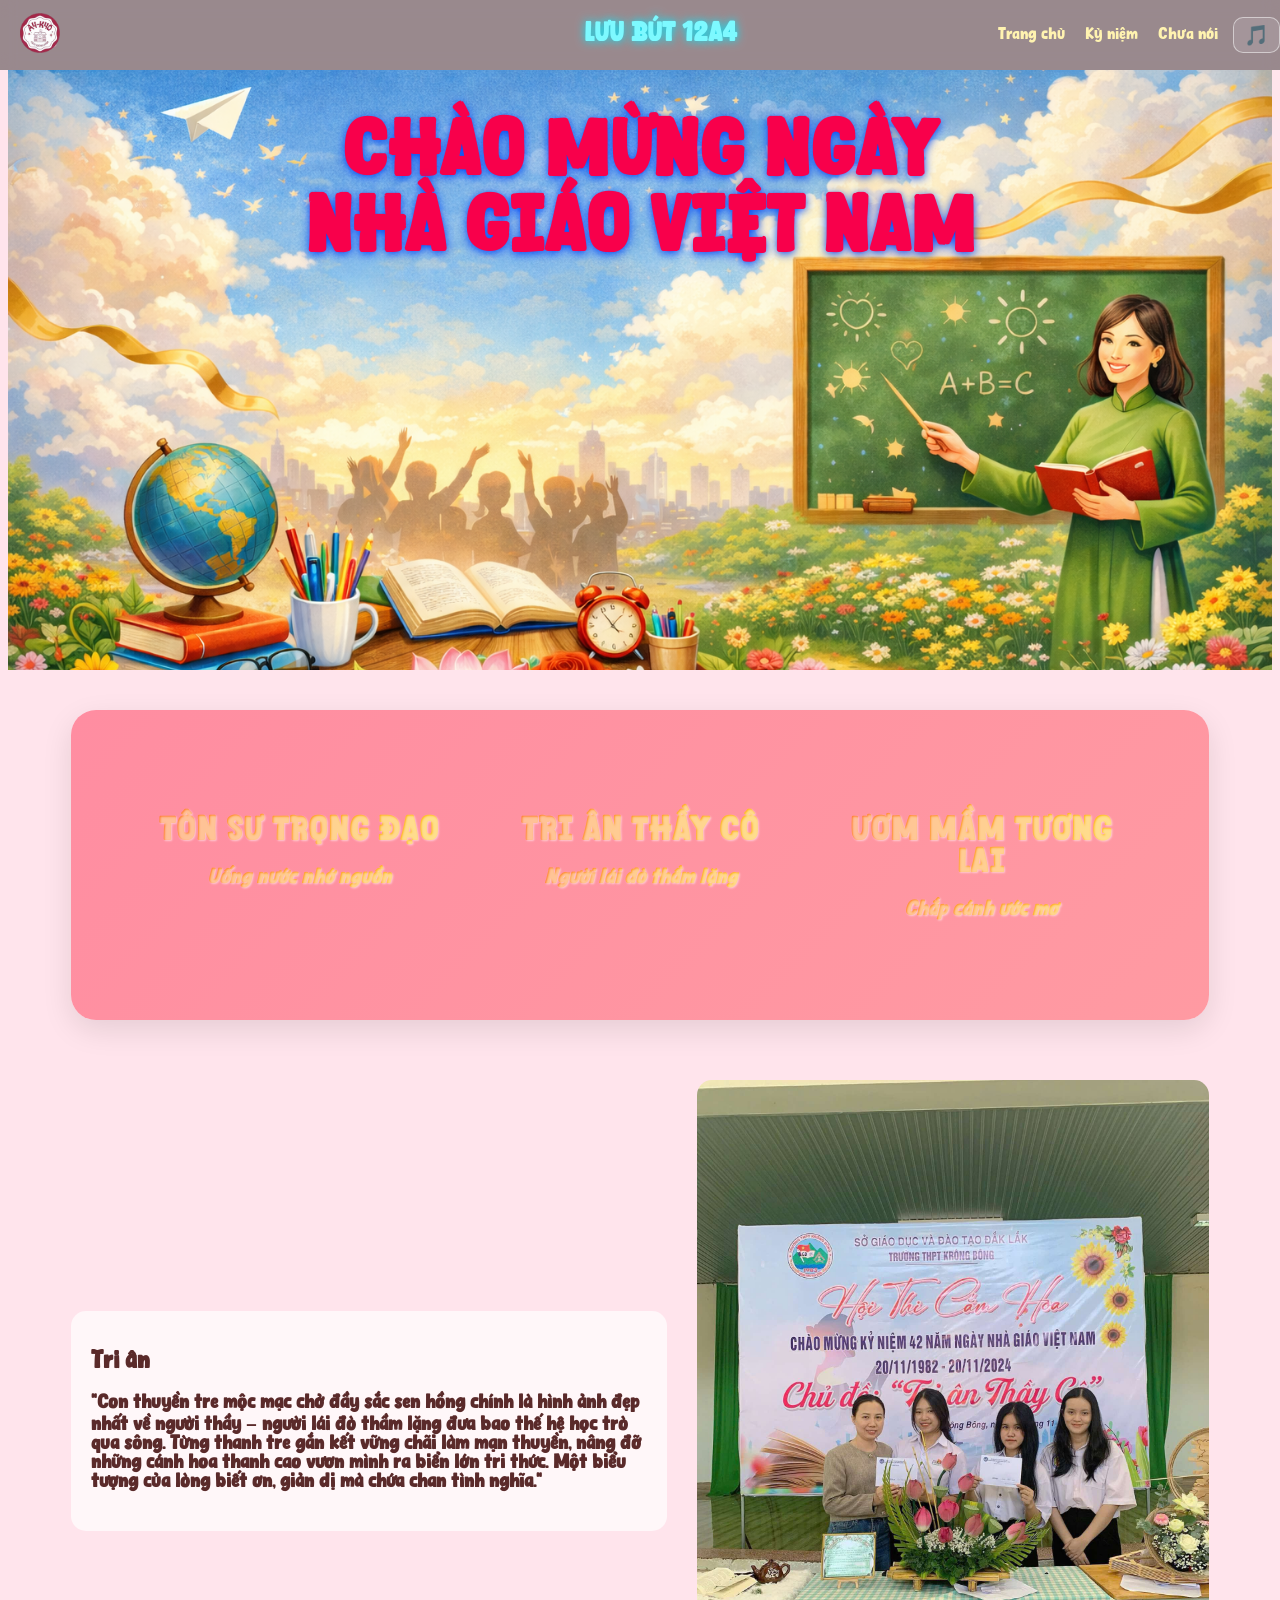
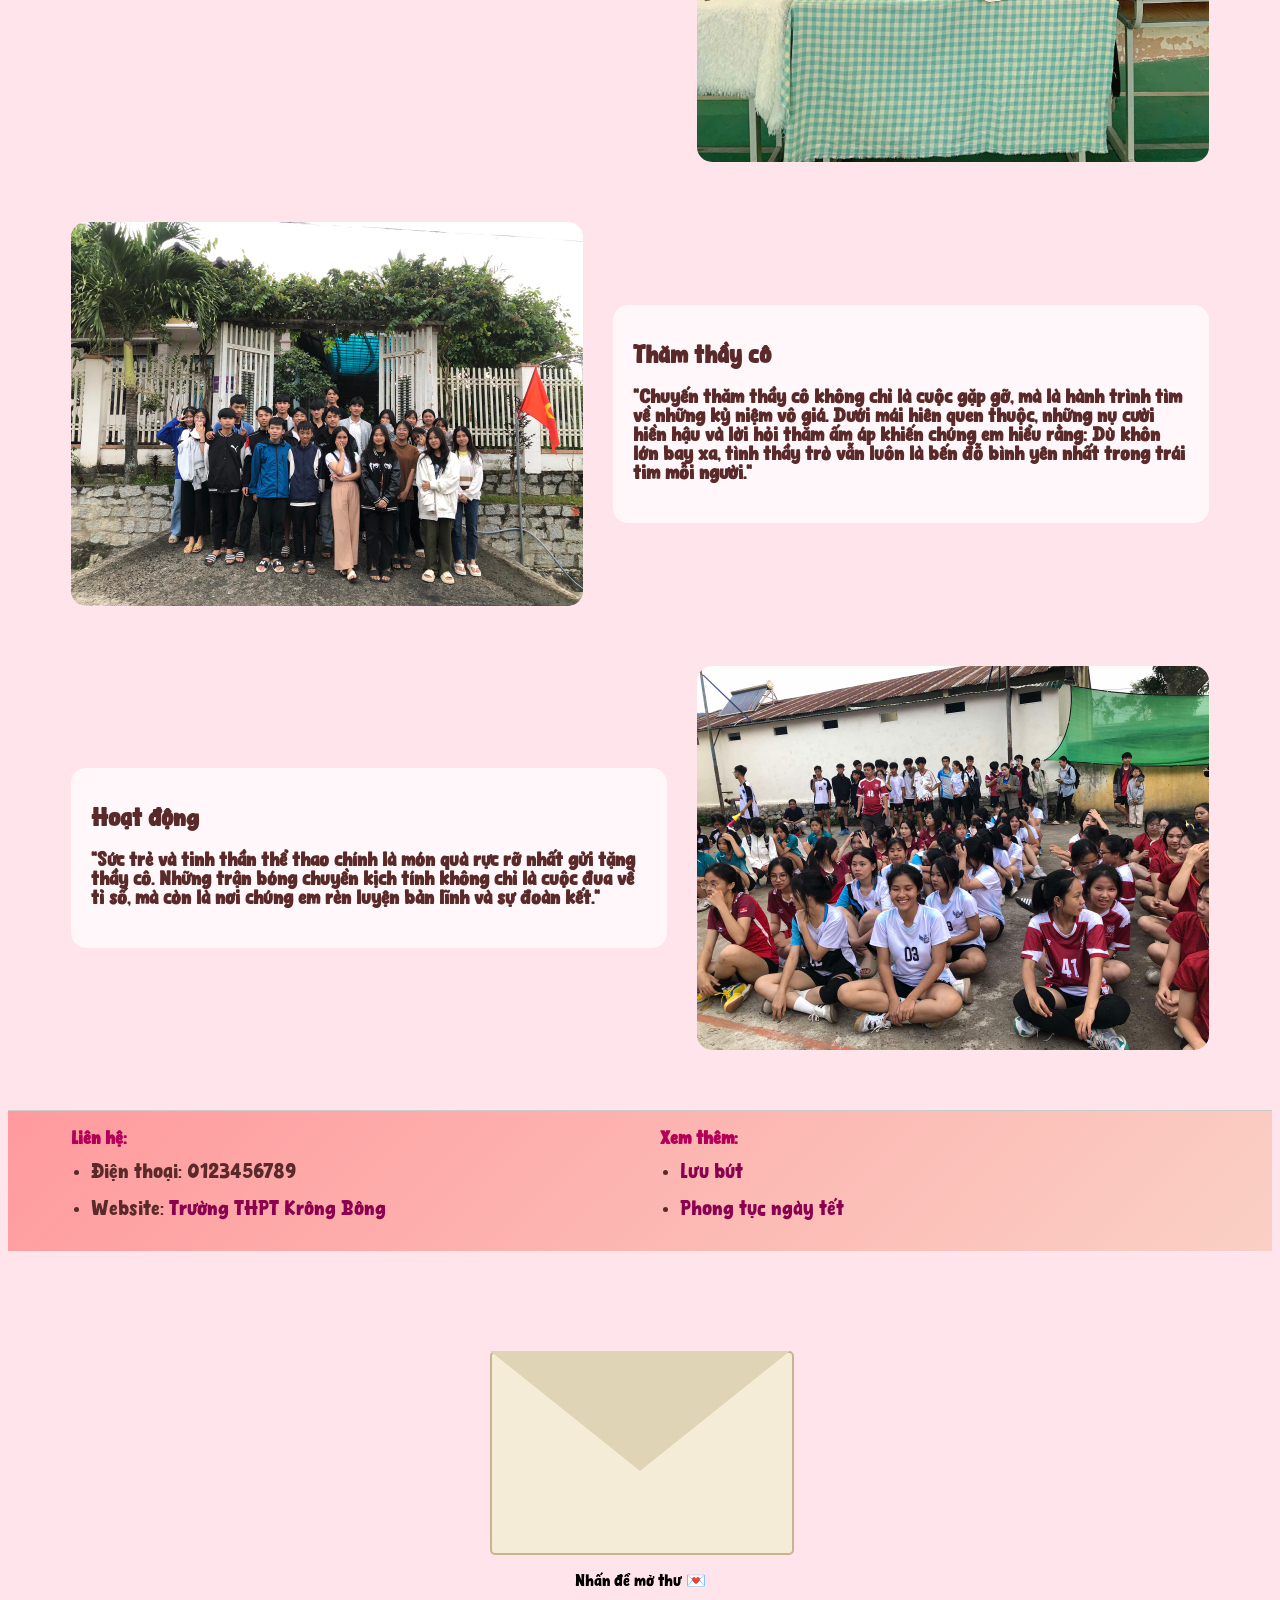
==== 20-11.html @ 9d6be88f "20-11.html" ====
<!DOCTYPE html>
<html lang="vi">
<head>
<meta charset="utf-8">
<meta name="viewport" content="width=device-width, initial-scale=1">

<title>20/11</title>

<link rel="stylesheet" href="20-11.css">

<style>

/* ===== NAVBAR ===== */
.navbar{
  position:fixed;
  top:0;
  left:0;
  width:100%;
  height:70px;
  display:flex;
  align-items:center;
  justify-content:space-between;
  padding:0 20px;
  background:rgba(0,0,0,0.4);
  backdrop-filter:blur(8px);
  z-index:1000;
}

/* Title ở giữa */
.title{
  position:absolute;
  left:50%;
  transform:translateX(-50%);
  font-size:26px;
  font-weight:bold;
  color:#7df9ff;
  text-shadow:0 0 10px #00eaff;
  pointer-events:none;
}

/* Nhóm bên phải */
.right-group{
  display:flex;
  align-items:center;
  gap:15px;
  margin-right:20px; /* 🔥 thêm cái này để kéo vào */
}

/* Menu */
.menu{
  display:flex;
  gap:15px;
}

.menu a{
  color:#fff3b0;
  text-decoration:none;
}

/* Nút nhạc */
.music-btn{
  font-size:20px;
  background:rgba(255,255,255,0.1);
  border:1px solid rgba(255,255,255,0.5);
  border-radius:10px;
  color:white;
  cursor:pointer;
  padding:5px 10px;
}
/* ===== FIX CHE BANNER ===== */
.banner{
  margin-top:70px;
}

/* ===== SECTION GIỐNG FILE TẾT ===== */
.section{
  display:flex;
  gap:30px;
  margin:60px auto;
  width:90%;
  align-items:center;
}

.section:nth-child(even){
  flex-direction:row-reverse;
}

.section img{
  width:45%;
  border-radius:15px;
  transition:0.4s;
}

.section img:hover{
  transform:scale(1.05);
}

.content{
  width:55%;
  background:rgba(0,0,0,0.4);
  padding:20px;
  border-radius:15px;
  color:white;
}

/* ===== TABLE FIX ===== */
.info-table{
  width:90%;
  margin:auto;
}

.info-table img{
  border-radius:15px;
  transition:0.3s;
}

.info-table img:hover{
  transform:scale(1.05);
}

/* ===== RESPONSIVE ===== */
@media(max-width:768px){
  .section{
    flex-direction:column !important;
  }

  .section img,
  .content{
    width:100%;
  }

  .info-table tr{
    display:flex;
    flex-direction:column;
  }
}
body{
  background:#ffe4ec;
}

.content{
  background:rgba(255,255,255,0.7);
  color:#5a2a2a;
}
.footer{
  background:#300000;
  color:white;
  padding:20px 0;
}

.footer-row{
  display:flex;
  justify-content:space-between;
  align-items:flex-start;
  width:90%;
  margin:auto;
  gap:40px; /* 🔥 thêm khoảng cách */
  flex-wrap:wrap; /* 🔥 chống vỡ layout */
}

.footer-left,
.footer-right{
  flex:1; /* 🔥 chia đều */
  min-width:250px; /* 🔥 chống co quá */
}

.footer ul{
  padding-left:20px;
  margin-top:5px;
}

.footer li{
  margin-bottom:5px;
}

.footer b{
  font-size:18px;
}

.menu{
  display: flex;
  gap: 20px;
}
.footer b{
  display:block;
  margin-bottom:8px;
  color:#ffd700;
}

.footer li{
  line-height:1.6;
}
.footer{
  background: linear-gradient(135deg, #ff9a9e, #fad0c4);
  color: #5a2a2a;
  padding: 20px 0;
}

.footer b{
  color: #b30059;
}

.footer a{
  color: #8b004f;
}

.footer a:hover{
  color: #ff0066;
}
.logo img{
  height:40px;   /* hoặc 35px nếu vẫn to */
}
/* Làm cho khung Slogan rõ ràng hơn */
.slogan {
background: linear-gradient(135deg, #ff8da1, #ff9aa2);
  padding: 60px 20px;
  border-radius: 25px;
  width: 90%;
  margin: 40px auto;
  box-shadow: 0 10px 30px rgba(0,0,0,0.1);
  text-align: center; /* Căn giữa nội dung */
}

/* Sửa lại các khối bên trong để không bị rối */
.row {
  display: flex;
  justify-content: space-around;
  flex-wrap: wrap;
  gap: 20px;
}

.block_3 {
  flex: 1;
  min-width: 250px;
  padding: 20px;
  transition: all 0.3s ease;
}

/* QUAN TRỌNG: Làm chữ đậm và rõ hơn */
.gradient-text-chu {
  color: #800040 !important; /* Đổi sang màu đỏ rượu chát đậm để tương phản với nền hồng */
  text-shadow: 1px 1px 2px rgba(255, 255, 255, 0.5); /* Thêm bóng trắng nhẹ phía sau để tách chữ khỏi nền */
}

/* Tăng kích thước tiêu đề Slogan */
.block_3 h2 {
  color: #b30059;
  font-size: 32px;      /* Tăng từ 22px lên 32px */
  font-weight: 800;    /* Làm chữ dày hơn */
  margin-bottom: 12px;
  text-transform: uppercase; /* Viết hoa cho trang trọng */
  letter-spacing: 1px; /* Khoảng cách chữ rộng ra cho thoáng */
}

/* Tăng kích thước đoạn văn dưới tiêu đề */
.block_3 p {
  color: #7a003c;
  font-size: 20px;      /* Tăng từ 16px lên 20px */
  font-weight: 600;
  font-style: italic;  /* Giữ kiểu chữ nghiêng cho mềm mại */
}

/* Hiệu ứng phóng lớn hơn một chút khi di chuột vào */
.block_3:hover {
  transform: translateY(-8px) scale(1.05); /* Bay lên và phóng to 5% */
}

/* Nếu bạn muốn chữ "Tri ân thầy cô" rực rỡ hơn khi hover */
.block_3:hover h2 {
  color: #ff0066;
  text-shadow: 0 0 15px rgba(255, 0, 102, 0.4);
}
@media(max-width:700px){
  .block_3 h2 {
    font-size: 26px; /* Trên điện thoại thì nhỏ lại một chút cho vừa màn hình */
  }
  .block_3 p {
    font-size: 18px;
  }
}
</style>
</head>

<body>

<!-- ===== NAVBAR ===== -->
<div class="navbar">
  <div class="logo">
    <img src="logo.png">
  </div>

<div class="title">LƯU BÚT 12A4</div> <div class="right-group"> <div class="menu" id="menu"> <a href="index.html">Trang chủ</a> <a href="kỷ niệm.html">Kỷ niệm</a> <a href="chuanoi.html">Chưa nói</a> </div> <button class="music-btn" onclick="toggleMusic()">🎵</button> </div> <audio id="music" loop> <source src="Một Năm Mới Bình An.mp3" type="audio/mpeg"> </audio> </div>

<!-- ===== BANNER ===== -->
<div class="banner">
  <div class="gradient-text text-shadow canhchu">
    CHÀO MỪNG NGÀY<br>NHÀ GIÁO VIỆT NAM
  </div>
</div>

<!-- ===== SLOGAN ===== -->
<div class="slogan">
  <div class="row">
    <div class="block_3 gradient-text-chu">
      <h2>Tôn sư trọng đạo</h2>
      <p><em>Uống nước nhớ nguồn</em></p>
    </div>

    <div class="block_3 gradient-text-chu">
      <h2>Tri ân thầy cô</h2>
      <p><em>Người lái đò thầm lặng</em></p>
    </div>

    <div class="block_3 gradient-text-chu">
      <h2>Ươm mầm tương lai</h2>
      <p><em>Chắp cánh ước mơ</em></p>
    </div>
  </div>
</div>

<!-- ===== CONTENT ===== -->
<div class="section">
  <img src="trian.jpg">
  <div class="content">
    <h2>Tri ân</h2>
    <p><h3>
      "Con thuyền tre mộc mạc chở đầy sắc sen hồng chính là hình ảnh đẹp nhất về người thầy – người lái đò thầm lặng đưa bao thế hệ học trò qua sông. Từng thanh tre gắn kết vững chãi làm mạn thuyền, nâng đỡ những cánh hoa thanh cao vươn mình ra biển lớn tri thức. Một biểu tượng của lòng biết ơn, giản dị mà chứa chan tình nghĩa."
    </h3></p>
  </div>
</div>

<div class="section">
  <img src="thamco.jpg">
  <div class="content">
    <h2>Thăm thầy cô</h2>
    <p><h3>
     "Chuyến thăm thầy cô không chỉ là cuộc gặp gỡ, mà là hành trình tìm về những kỷ niệm vô giá. Dưới mái hiên quen thuộc, những nụ cười hiền hậu và lời hỏi thăm ấm áp khiến chúng em hiểu rằng: Dù khôn lớn bay xa, tình thầy trò vẫn luôn là bến đỗ bình yên nhất trong trái tim mỗi người."
    </h3></p>
  </div>
</div>

<div class="section">
  <img src="bongchuyen.jpg">
  <div class="content">
    <h2>Hoạt động</h2>
    <p><h3>
      "Sức trẻ và tinh thần thể thao chính là món quà rực rỡ nhất gửi tặng thầy cô. Những trận bóng chuyền kịch tính không chỉ là cuộc đua về tỉ số, mà còn là nơi chúng em rèn luyện bản lĩnh và sự đoàn kết."
    </h3></p>
  </div>
</div>

<!-- ===== FOOTER ===== -->
<footer class="footer">
  <div class="footer-row">

    <div class="footer-left">
      <b>Liên hệ:</b>
      <ul>
        <li>Điện thoại: 0123456789</li>
        <li>
          Website: 
          <a href="https://c3krongbong.daklak.edu.vn/" class="link">
            Trường THPT Krông Bông
          </a>
        </li>
      </ul>
    </div>

    <div class="footer-right">
      <b>Xem thêm:</b>
      <ul>
        <li><a href="index.html" class="link">Lưu bút</a></li>
        <li><a href="tet2026.html" class="link">Phong tục ngày tết</a></li>
      </ul>
    </div>

  </div>
</footer>

<!-- ===== THƯ ===== -->
<section class="thu-section">

<div class="phong-bi" onclick="moThu()">
  <div class="nap"></div>
  <div class="than"></div>
  <p>Nhấn để mở thư 💌</p>
</div>

<div class="la-thu" id="laThu">
  <div id="noiDung"></div>
</div>

</section>

<script>

/* TIM BAY */
function taoTim(){
  const tim=document.createElement("div");
  tim.innerHTML="❤️";
  tim.className="tim";
  tim.style.left=Math.random()*window.innerWidth+"px";
  document.body.appendChild(tim);

  setTimeout(()=>tim.remove(),4000);
}

/* NỘI DUNG THƯ */
const vanBan = [ "Cô ơi,",
                "", 
                "Chúng con có thể quên một bài tập khó,",
                "nhưng sẽ không bao giờ quên ánh mắt dịu dàng",
                "và những lời dạy làm người của cô.",
                "",
                "Con thuyền năm ấy vẫn tiếp tục ra khơi,",
                "nhưng người cầm lái tận tụy nhất vẫn mãi là cô.",
                "",
                "Chúng con biết ơn và trân trọng từng bài học,",
                "từng nụ cười, từng sự bao dung cô dành cho chúng con.",
                "",
                "Học trò của cô ❤️" ];

function hienChu(){
  let box=document.getElementById("noiDung");
  box.innerHTML="";

  let i=0;
  function viet(){
    if(i<vanBan.length){
      let p=document.createElement("p");
      p.innerText=vanBan[i];
      box.appendChild(p);
      i++;
      setTimeout(viet,600);
    }
  }
  viet();
}

/* MỞ THƯ */
function moThu(){
  document.querySelector(".nap").style.transform="rotateX(180deg)";
  document.getElementById("laThu").style.opacity="1";

  for(let i=0;i<30;i++){
    setTimeout(taoTim,i*200);
  }

  hienChu();
}

</script>

</body>
</html>
---- 20-11.css ----
@font-face {
    font-family: 'Fz Cat Comic';
    src: url('./FzCatComic.ttf') format('truetype');
}

body {
    font-family: 'Fz Cat Comic', sans-serif;
}
.box {
	width: 500px;
	background: linear-gradient(to right, #FF7733, #FFC516);
	padding: 50px;
	border-radius: 15px;
  box-shadow: 0 15px 35px rgba(0, 0, 0, 0.25);
font-family: 'Fz Cat Comic', sans-serif;
	font-weight: bold;
	color: rgba(255, 255, 255, 1);
	margin: 0 auto;
font-family: 'Fz Cat Comic', sans-serif;
  src: url("FzCatComic.ttf");
	font-size: 20px;
}
.banner {
  position: relative;
  background: url("cm20-11.png") center 10% no-repeat;
  background-size: cover;    
  height: 600px;              
  text-align: center;
  font-family: "Fz Cat Comic", sans-serif;
  src: url("FzCatComic.ttf");
}
.gradient-text { 
  font-size: 75px;
   font-weight: bold;
    color: rgba(248, 0, 75, 1); }
.text-shadow {
	text-shadow: 0 2px 10px rgba(0, 70, 248, 1)
}
.slogan{
  background: linear-gradient(to right, #dff4ff, #cdefff);
  text-align: center;
  width: 100%;
  padding: 7rem 3rem;
  box-sizing: border-box;}
.row {
  display: flex;
  flex-wrap: wrap;
  margin-top: -1px;
  max-width: 100%;
  padding-right: 3rem;
  padding-left: 3rem;
}
.block_3{
  flex: 1 1 33.333%;
  box-sizing: border-box;
  padding: 20px;
}
.gradient-text-chu{
  font-size: 20px;
  font-weight: bold;

  color: #ff7733;
  background: linear-gradient(to right, #ff7733, #FFC516);

  -webkit-background-clip: text;
  -webkit-text-fill-color: transparent;
}
.footer{
  background: gainsboro;
  padding: 15px 0;
  border-top: 1px solid #ccc;
    font-size: 20px; 
}

.footer-row{
  display: flex;
  justify-content: space-between;
  align-items: flex-start;
  width: 90%;
  margin: auto;
}
.footer-left{
  width: 60%;
}
.footer-right{
  width: 30%;
}
.footer ul{
  margin: 5px 0;
  padding-left: 18px;
}

.link{
  color: blue;
  text-decoration: none;
}

.link:hover{
  text-decoration: underline;
}
.canhchu{
  position: absolute;
  top: 8%;
  left: 50%;
  transform: translateX(-50%);
 text-align: center;
 width: 90%;
}
.mauchu{
  font-size: 20px;
  font-weight: 500;
  color: #1a2a44;
  text-shadow: 0 4px 10px rgba(0,0,0,0.2);
}
.cell_img {
    width: 50%;
}
/* ===== HOVER ẢNH ===== */

.section img,
.info-table img {
  transition: all 0.4s ease;
  border-radius: 15px;
}

.section img:hover,
.info-table img:hover {
  transform: scale(1.05);
  box-shadow: 0 15px 40px rgba(0,0,0,0.4);
}
body{
  font-family: "Fz Cat Comic", sans-serif;
  background: linear-gradient(to bottom, #e8f8ff, #cdefff);
}
section{
  padding: 60px 10%;
}
@media (max-width: 768px){
  .row{
    flex-direction: column;
  }

  .block_3{
    flex: 1 1 100%;
  }

  .mauchu{
    font-size: 50px;
  }

  .box{
    width: 90%;
  }
}
.thu-section{
  text-align: center;
  padding: 100px 0;
  position: relative;
}

.phong-bi{
  width: 300px;
  height: 200px;
  margin: auto;
  position: relative;
  cursor: pointer;
}

.than{
  width: 100%;
  height: 100%;
  background: #f5ecd7;
  border: 2px solid #c9b28f;
  border-radius: 5px;
}

.nap{
  position: absolute;
  top: 0;
  left: 0;
  width: 100%;
  height: 100%;
  background: #e0d4b7;
  clip-path: polygon(0 0, 50% 60%, 100% 0);
  transform-origin: top;
  transition: 0.8s;
}

.la-thu{
  max-width: 650px;
  margin: 80px auto 0;
  padding: 60px 50px;
  border-radius: 15px;

  background: linear-gradient(
    to bottom,
    #fffaf0,
    #f5ecd7
  );

  box-shadow:
    0 30px 60px rgba(0,0,0,0.4),
    inset 0 0 30px rgba(0,0,0,0.05);

  border: 10px solid #e0d4b7;

  opacity: 0;
  transform: translateY(60px);
  transition: 0.8s;
}

.la-thu p{
  font-size: 20px;
  line-height: 1.8;
  color: #5a4a42;
}

.ky-ten{
  text-align: right;
  margin-top: 20px;
  font-weight: bold;
}
.chu-mo{
  margin-top: 25px;
  font-size: 20px;
  font-weight: bold;
  background: linear-gradient(to right, #ff4d6d, #ff9a44);
  -webkit-background-clip: text;
  -webkit-text-fill-color: transparent;
  animation: nhapNhay 1.5s infinite;
}

@keyframes nhapNhay{
  0%{opacity:1;}
  50%{opacity:0.5;}
  100%{opacity:1;}
}
@keyframes giayBay {
  0% { transform: translateY(0px) rotate(-1deg); }
  50% { transform: translateY(-10px) rotate(1deg); }
  100% { transform: translateY(0px) rotate(-1deg); }
}

.la-thu{
  animation: giayBay 4s ease-in-out infinite;
}
.tim{
  position: fixed;
  bottom: 0;
  font-size: 20px;
  animation: bayLen 4s linear forwards;
  pointer-events: none;
}

@keyframes bayLen{
  0%{
    transform: translateY(0);
    opacity: 1;
  }
  100%{
    transform: translateY(-800px);
    opacity: 0;
  }
}
.noi-dung-thu{
  opacity: 1;              /* đảm bảo không bị ẩn */
  transform: none;         /* tránh bị translate sai */
  color: #5a4a42;          /* màu chữ đậm hơn */
  font-size: 22px;
  line-height: 1.8;
}
/* ===== Responsive Table ===== */
@media (max-width: 768px){

  .info-table tr{
    display: flex;
    flex-direction: column;
  }

  .info-table td{
    width: 100% !important;
    display: block;
    text-align: center;
  }

  .info-table img{
    width: 90% !important;
    max-width: 100%;
  }

}
@media (max-width: 768px){

  .gradient-text{
    font-size: 40px;
  }

}
@media (max-width: 768px){

  .row{
    flex-direction: column;
    padding-left: 0;
    padding-right: 0;
  }

  .block_3{
    flex: 1 1 100%;
    padding: 15px 10px;
  }

}
@media (max-width: 768px){

  .footer-row{
    flex-direction: column;
  }

  .footer-left,
  .footer-right{
    width: 100%;
    margin-bottom: 15px;
  }

}
@media (max-width: 768px){

  .phong-bi{
    width: 220px;
    height: 150px;
  }

  .la-thu{
    padding: 30px 20px;
    margin-top: 40px;
  }

  .noi-dung-thu{
    font-size: 18px;
  }

}
.mauchu{
  font-size: 20px;
  font-weight: 500;
  color: #1a2a44;
  text-shadow: 0 4px 10px rgba(0,0,0,0.2);
}
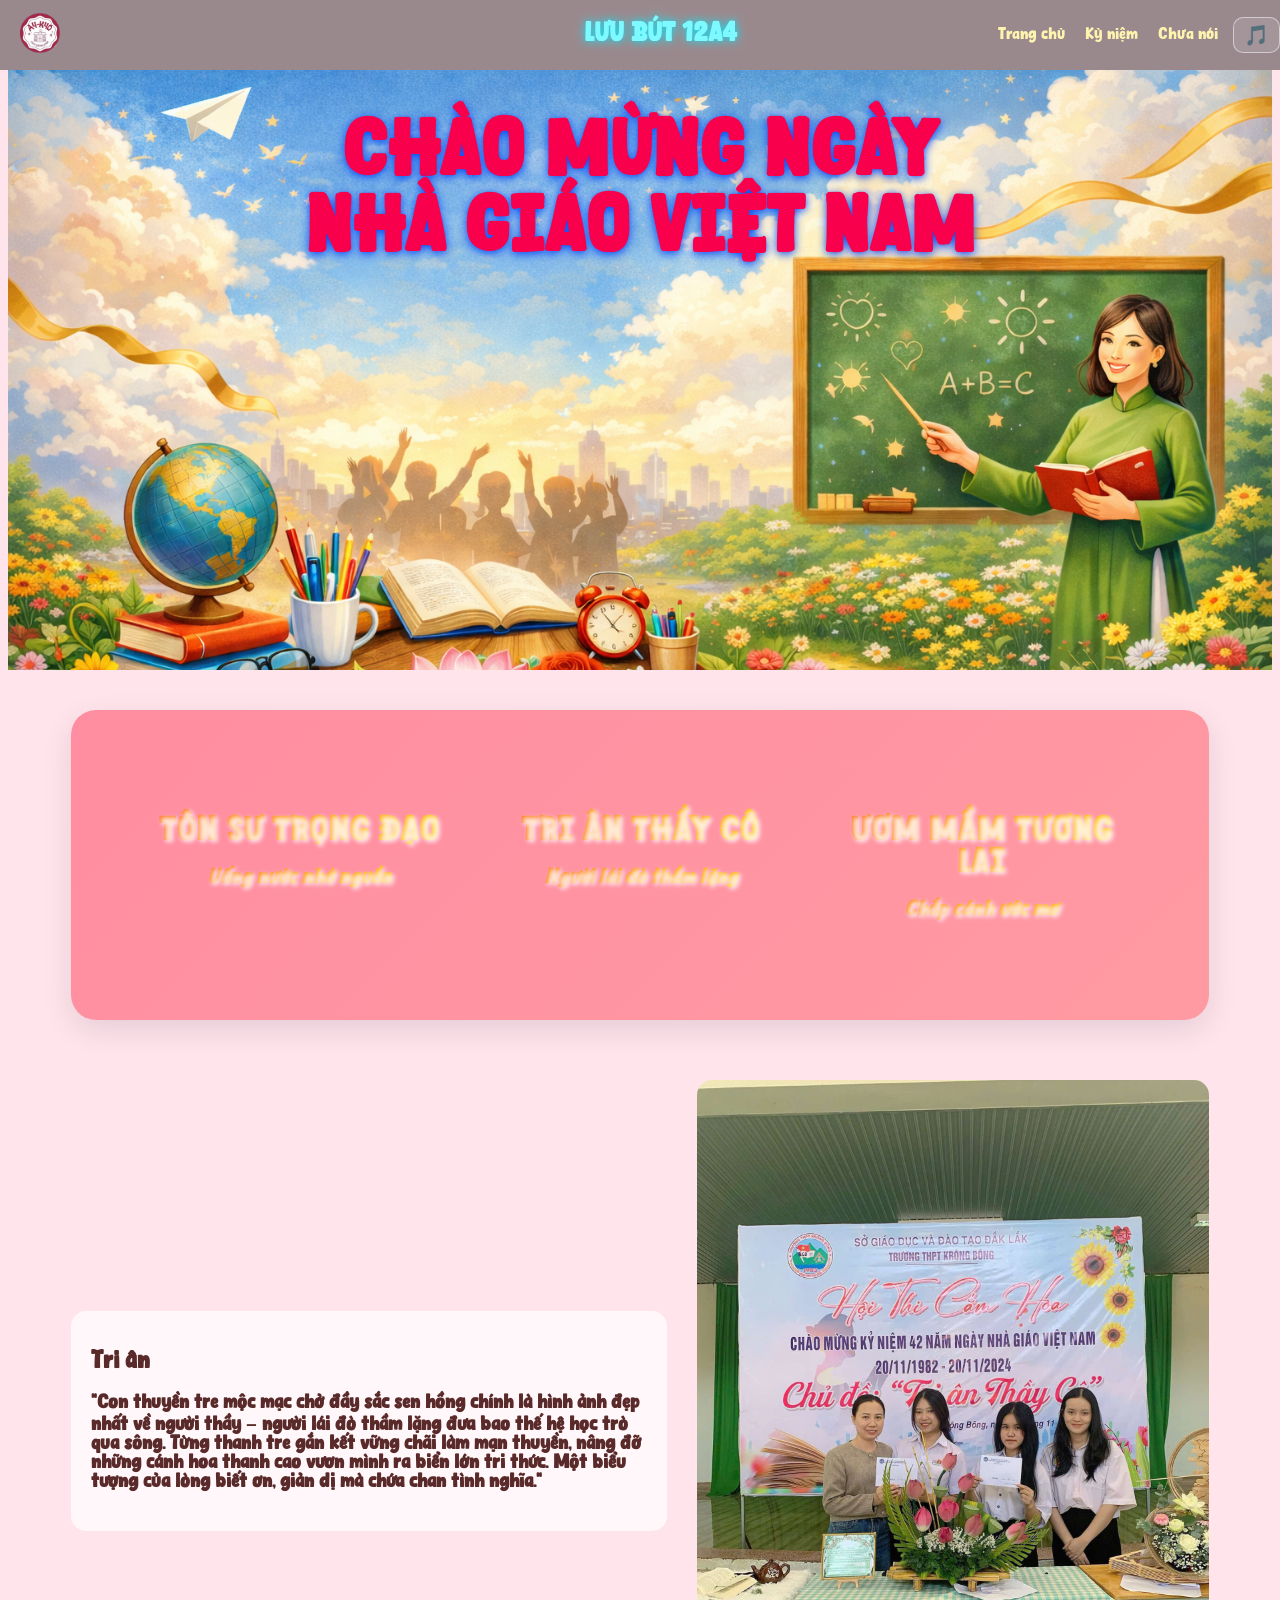
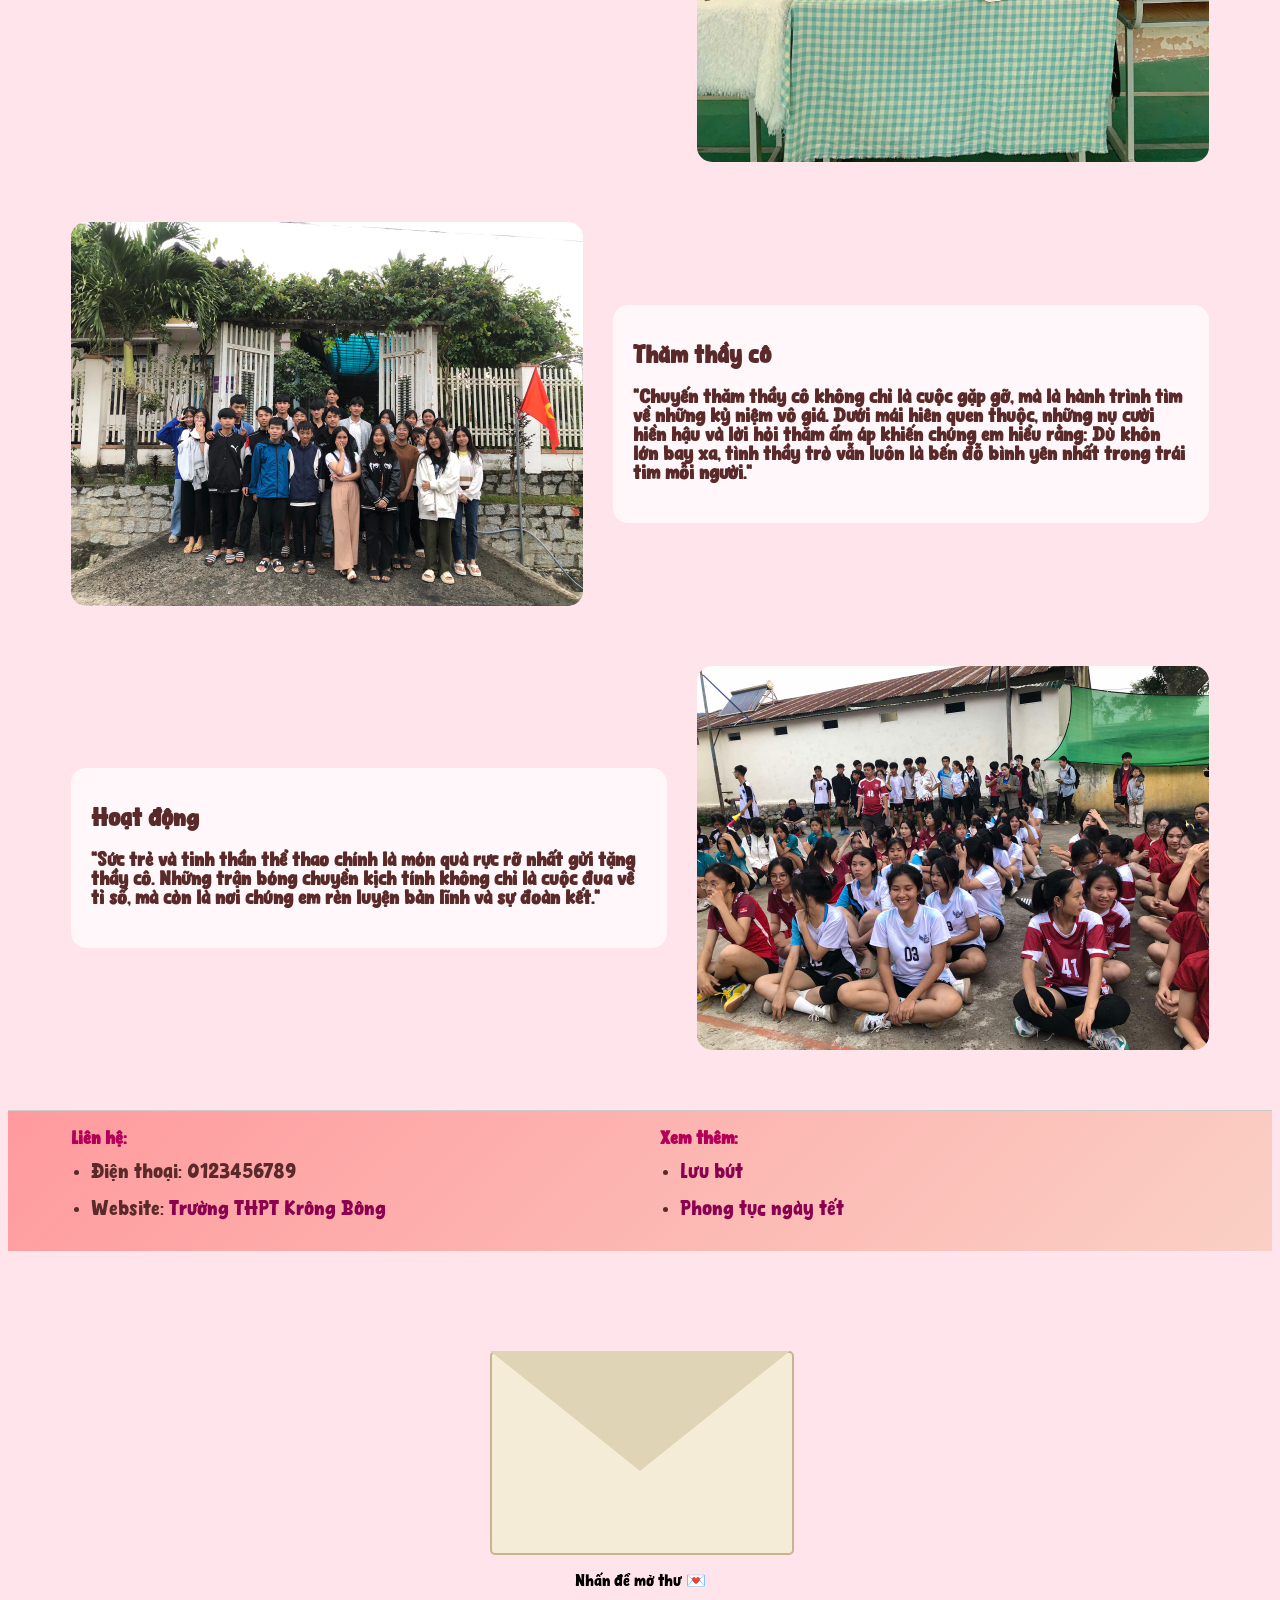
==== commit f723b270: "20-11.html" ====
--- a/20-11.html
+++ b/20-11.html
@@ -119,7 +119,7 @@
 }
 
 /* ===== RESPONSIVE ===== */
-@media(max-width:768px){
+@media(max-width:900px){
   .section{
     flex-direction:column !important;
   }
@@ -270,13 +270,27 @@
   color: #ff0066;
   text-shadow: 0 0 15px rgba(255, 0, 102, 0.4);
 }
-@media(max-width:700px){
+@media(max-width:800x){
   .block_3 h2 {
-    font-size: 26px; /* Trên điện thoại thì nhỏ lại một chút cho vừa màn hình */
+    font-size: 30px; /* Trên điện thoại thì nhỏ lại một chút cho vừa màn hình */
   }
   .block_3 p {
     font-size: 18px;
   }
+}
+/* Làm chữ đậm và sắc nét hơn */
+.gradient-text-chu {
+    color: #8b0000 !important; /* Đổi sang màu đỏ đô hoặc nâu đậm để tương phản rõ với nền hồng */
+    text-shadow: 2px 2px 4px rgba(255, 255, 255, 0.8); /* Thêm viền sáng bao quanh chữ */
+}
+
+.block_3 h2 {
+    color: #b30059; /* Màu hồng đậm hơn hẳn */
+    font-weight: 800;
+}
+
+.block_3 p {
+    color: #4a0000; /* Dòng chữ nhỏ cần màu tối để dễ đọc nhất */
 }
 </style>
 </head>
@@ -289,7 +303,8 @@
     <img src="logo.png">
   </div>
 
-<div class="title">LƯU BÚT 12A4</div> <div class="right-group"> <div class="menu" id="menu"> <a href="index.html">Trang chủ</a> <a href="kỷ niệm.html">Kỷ niệm</a> <a href="chuanoi.html">Chưa nói</a> </div> <button class="music-btn" onclick="toggleMusic()">🎵</button> </div> <audio id="music" loop> <source src="Một Năm Mới Bình An.mp3" type="audio/mpeg"> </audio> </div>
+<div class="title">LƯU BÚT 12A4</div> <div class="right-group"> <div class="menu" id="menu"> <a href="index.html">Trang chủ</a> <a href="kỷ niệm.html">Kỷ niệm</a> <a href="chuanoi.html">Chưa nói</a> </div> <button class="music-btn" onclick="toggleMusic()">🎵</button> </div>
+</div>
 
 <!-- ===== BANNER ===== -->
 <div class="banner">
@@ -450,6 +465,27 @@
 }
 
 </script>
-
+<audio id="music" loop>
+  <source src="Bức Tranh Từ Nước Mắt.mp3" type="audio/mpeg">
+</audio>
+</div>
+<script>
+let isPlaying = false;
+
+function toggleMusic(){
+  const music = document.getElementById("music");
+  const btn = document.querySelector(".music-btn");
+
+  if(isPlaying){
+    music.pause();
+    btn.textContent = "🎵";
+  }else{
+    music.play();
+    btn.textContent = "⏸";
+  }
+
+  isPlaying = !isPlaying;
+}
+</script>
 </body>
 </html>
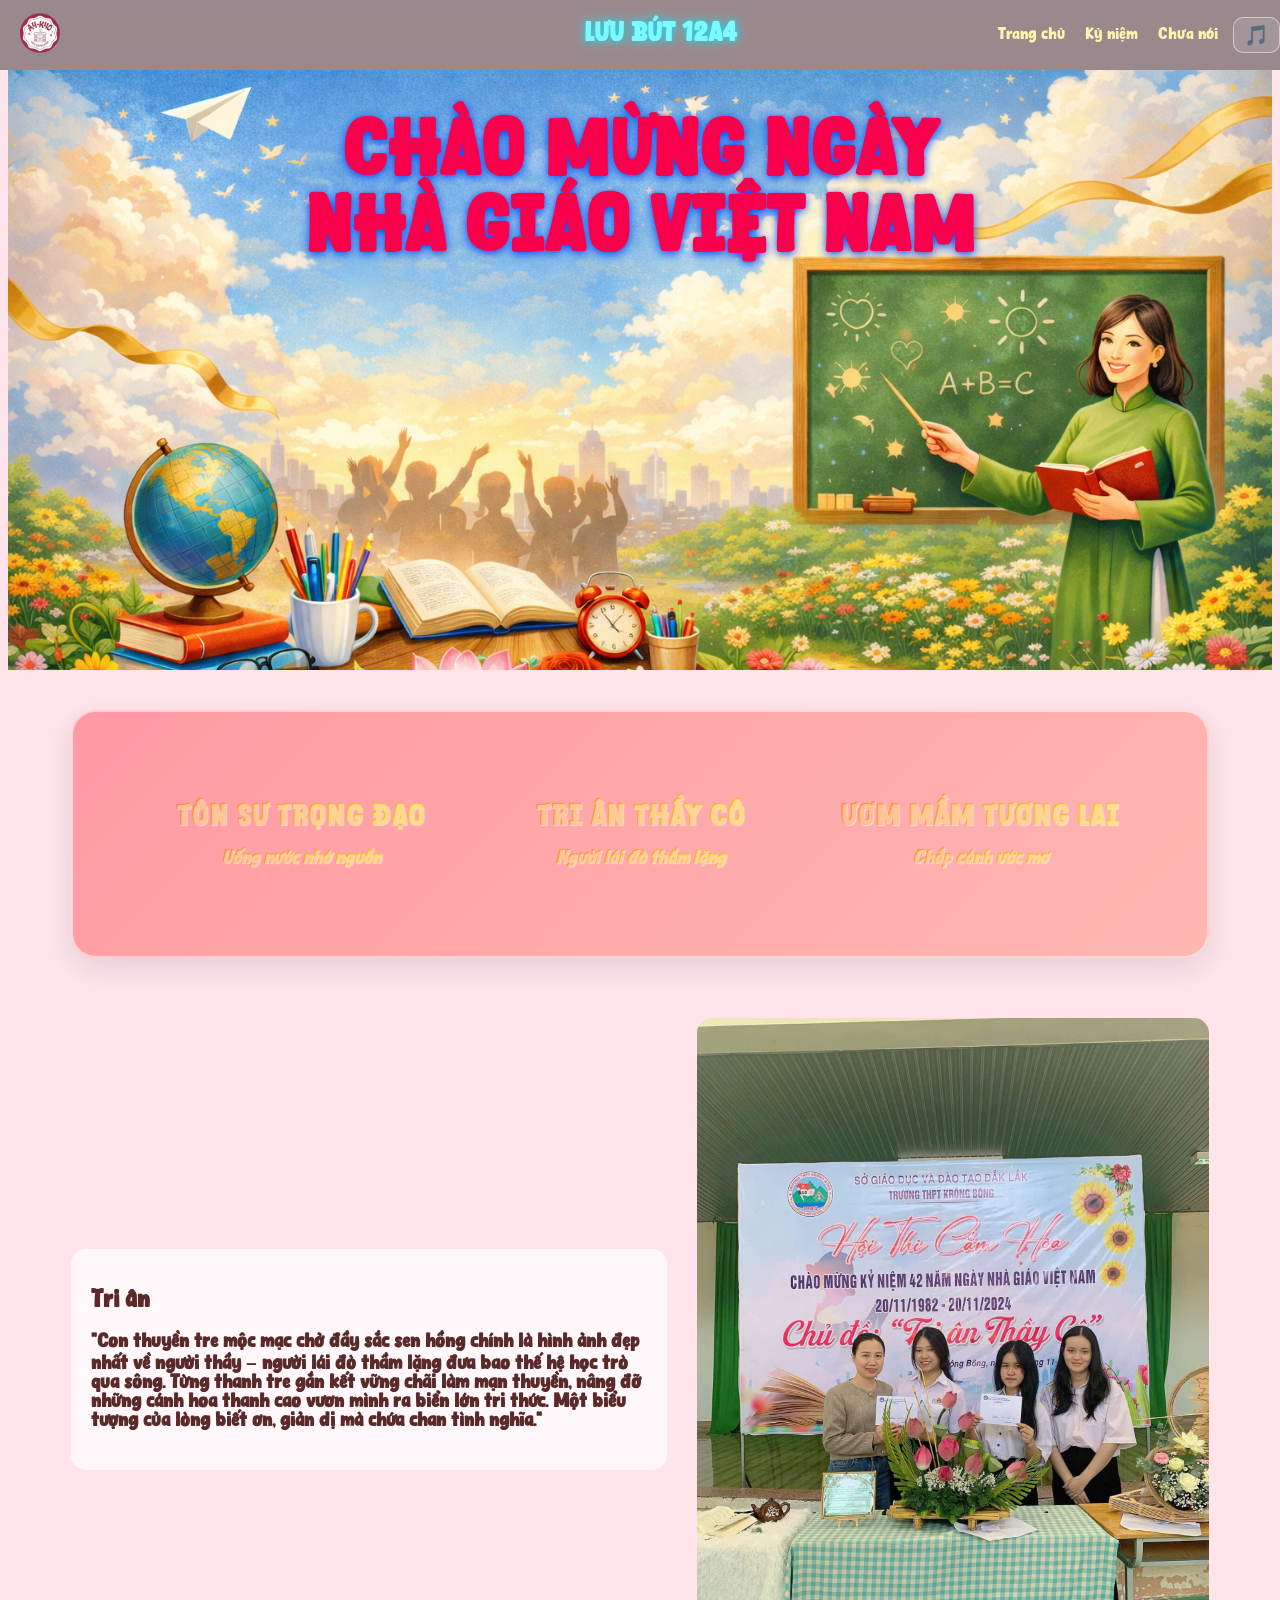
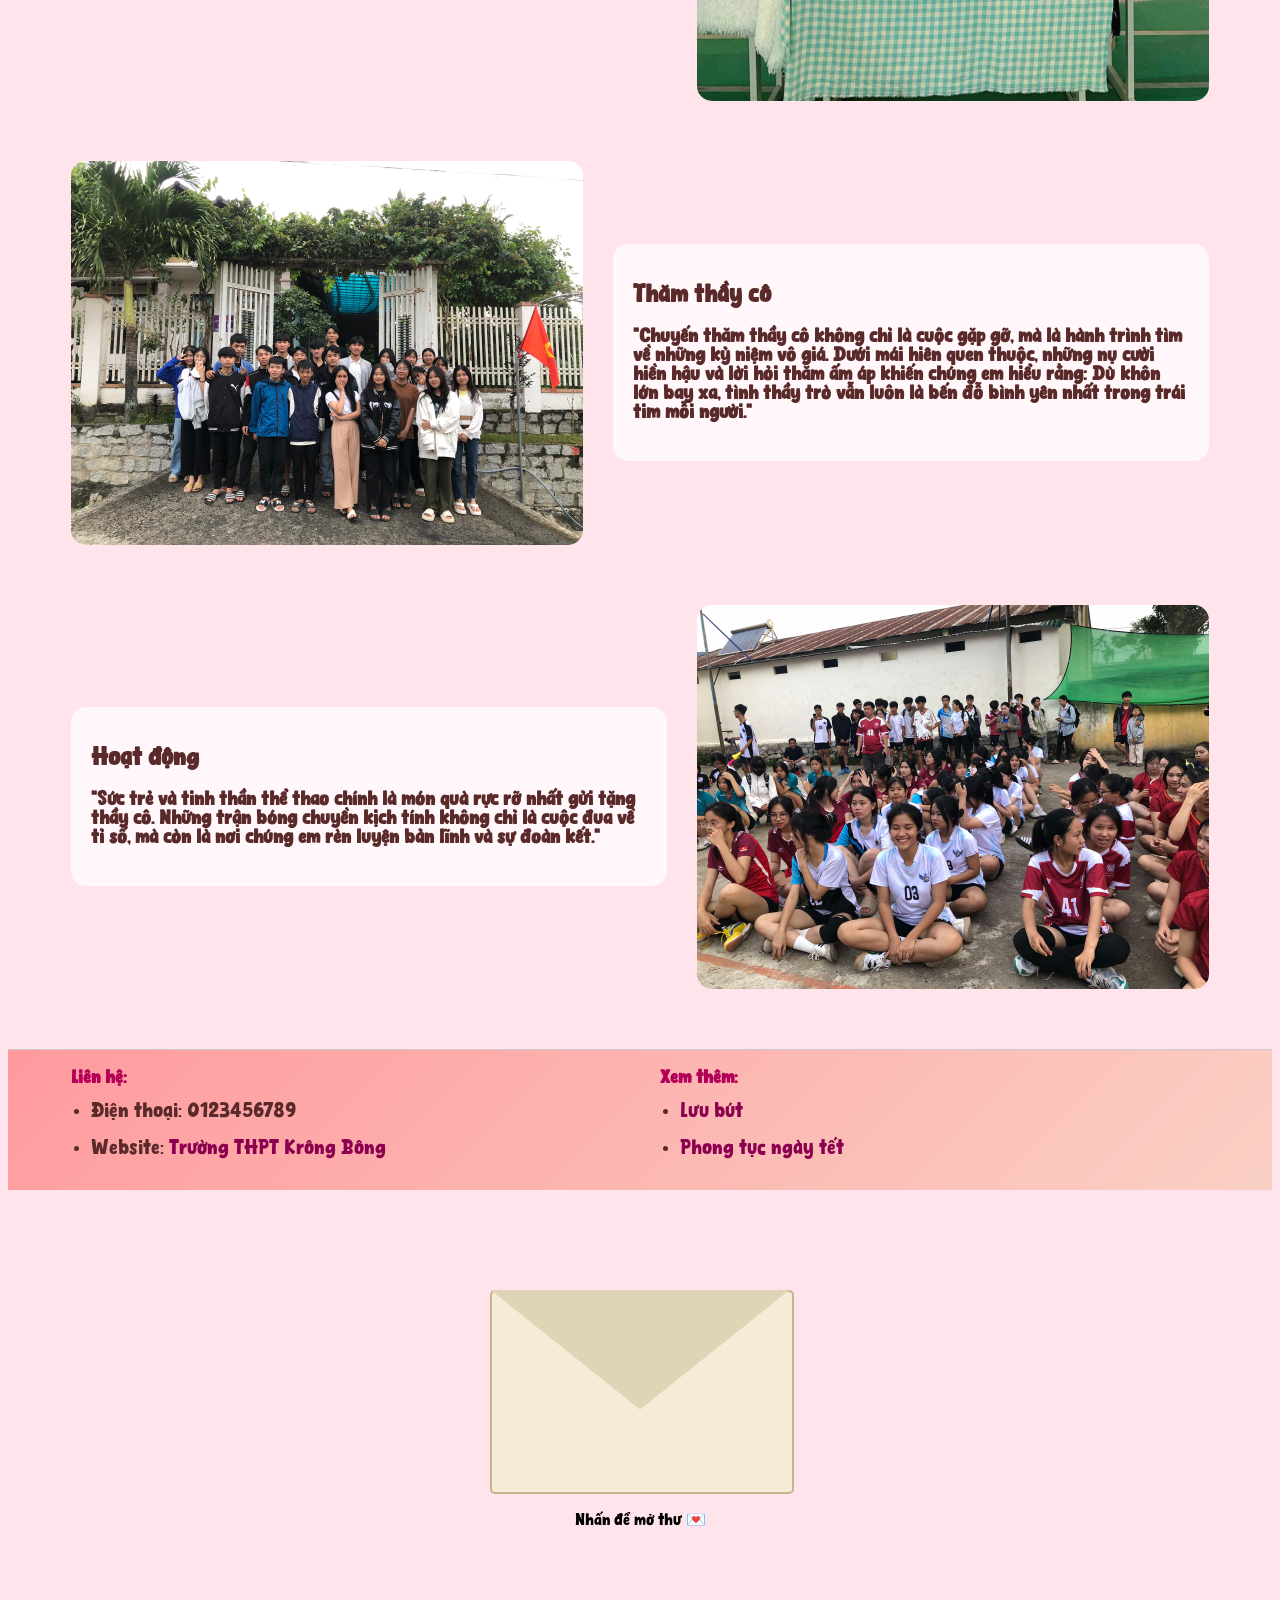
==== commit 0153ee39: "20-11.html" ====
--- a/20-11.html
+++ b/20-11.html
@@ -292,6 +292,37 @@
 .block_3 p {
     color: #4a0000; /* Dòng chữ nhỏ cần màu tối để dễ đọc nhất */
 }
+/* Loại bỏ hiệu ứng bóng đổ gây nhoè và làm đậm màu chữ */
+.gradient-text-chu {
+    color: #8b0000 !important; /* Màu đỏ đô đậm để cực kỳ rõ nét */
+    text-shadow: none !important; /* Tạm thời tắt shadow để chữ hết nhoè */
+    filter: none !important;      /* Tắt mọi bộ lọc làm mờ */
+}
+
+.block_3 h2 {
+    color: #a00040; /* Đỏ rượu đậm */
+    font-size: 28px;
+    font-weight: 900; /* Độ dày tối đa */
+    margin-bottom: 10px;
+    text-transform: uppercase;
+}
+
+.block_3 p {
+    color: #5a2a2a; /* Nâu đậm cho phần giải thích */
+    font-size: 18px;
+    font-weight: 700;
+    font-style: italic;
+}
+
+/* Chỉ thêm bóng đổ rất nhẹ để tạo khối mà không làm nhoè */
+.block_3 h2, .block_3 p {
+    text-shadow: 1px 1px 1px rgba(255, 255, 255, 0.5);
+}
+.slogan {
+    background: linear-gradient(135deg, #ff9aa2, #ffb7b2);
+    border: 2px solid rgba(255, 255, 255, 0.5); /* Thêm viền trắng mờ để tách biệt khung */
+    padding: 50px 20px;
+}
 </style>
 </head>
 
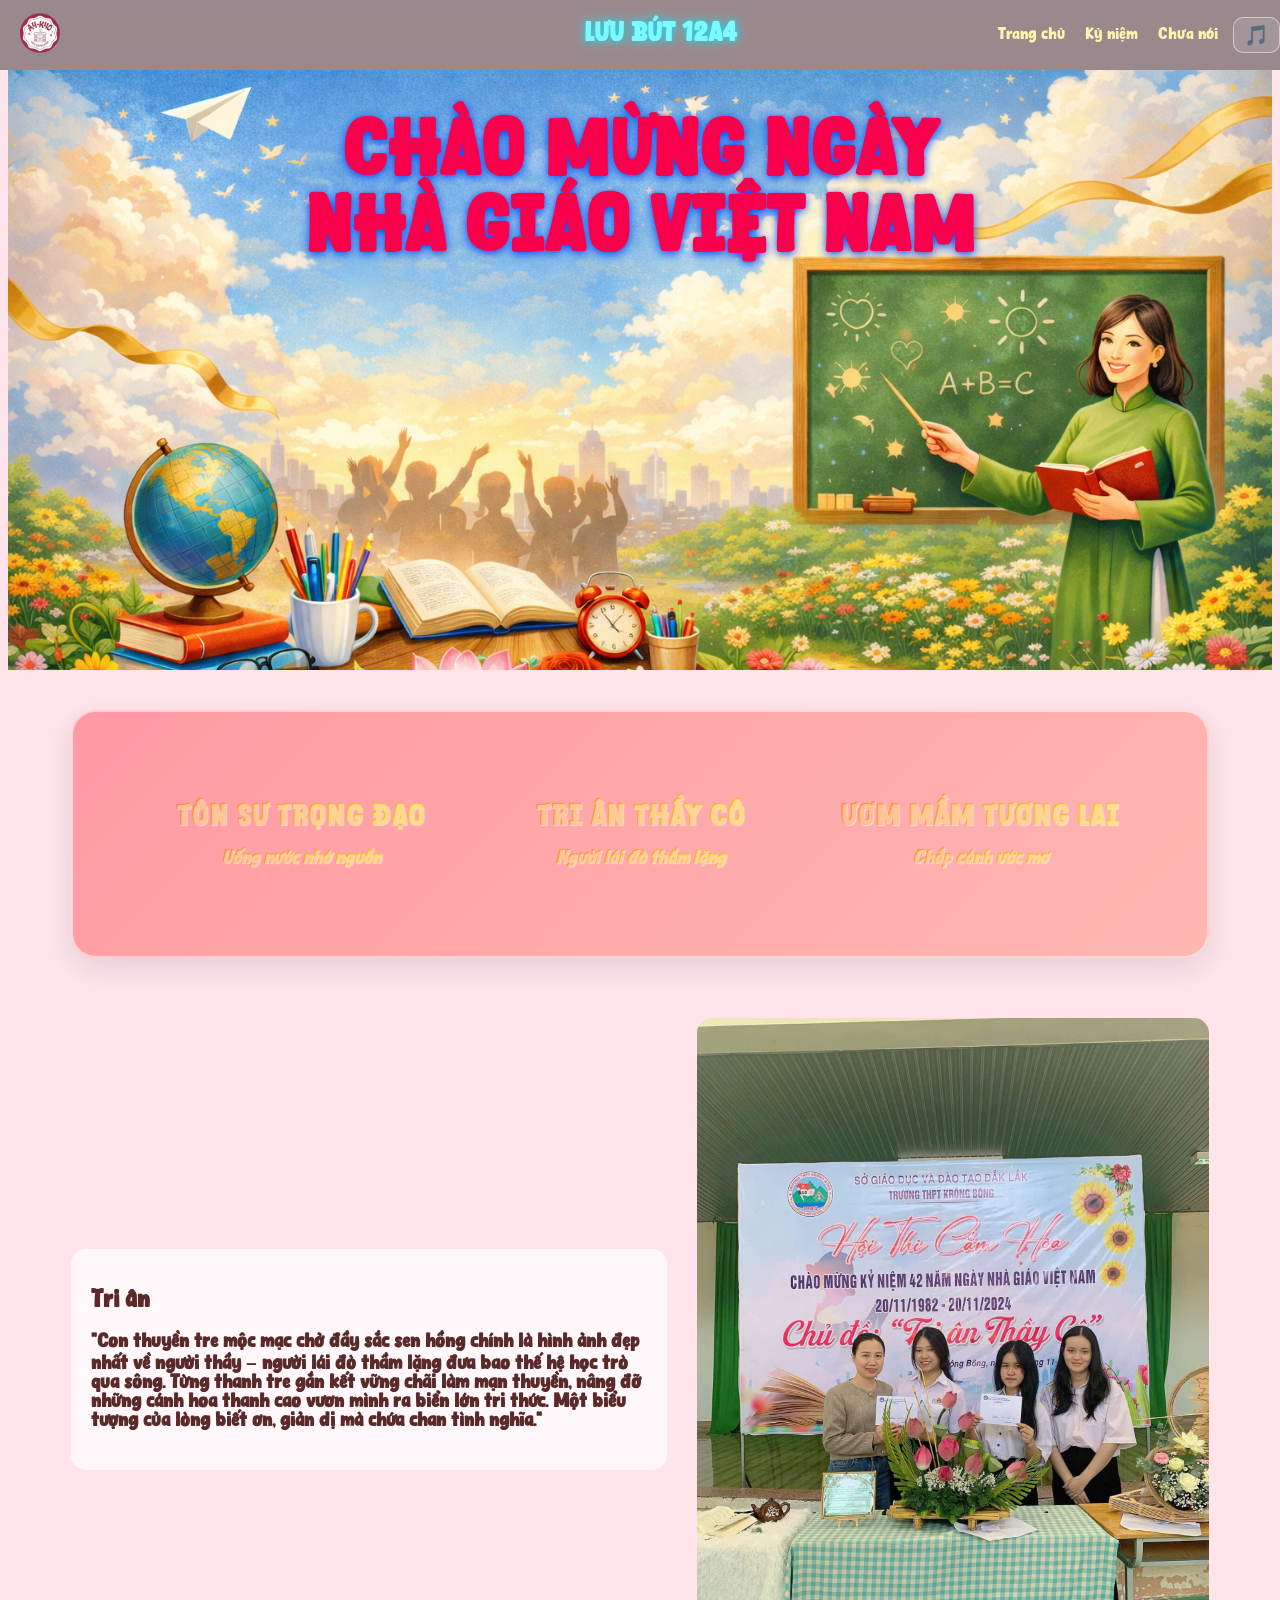
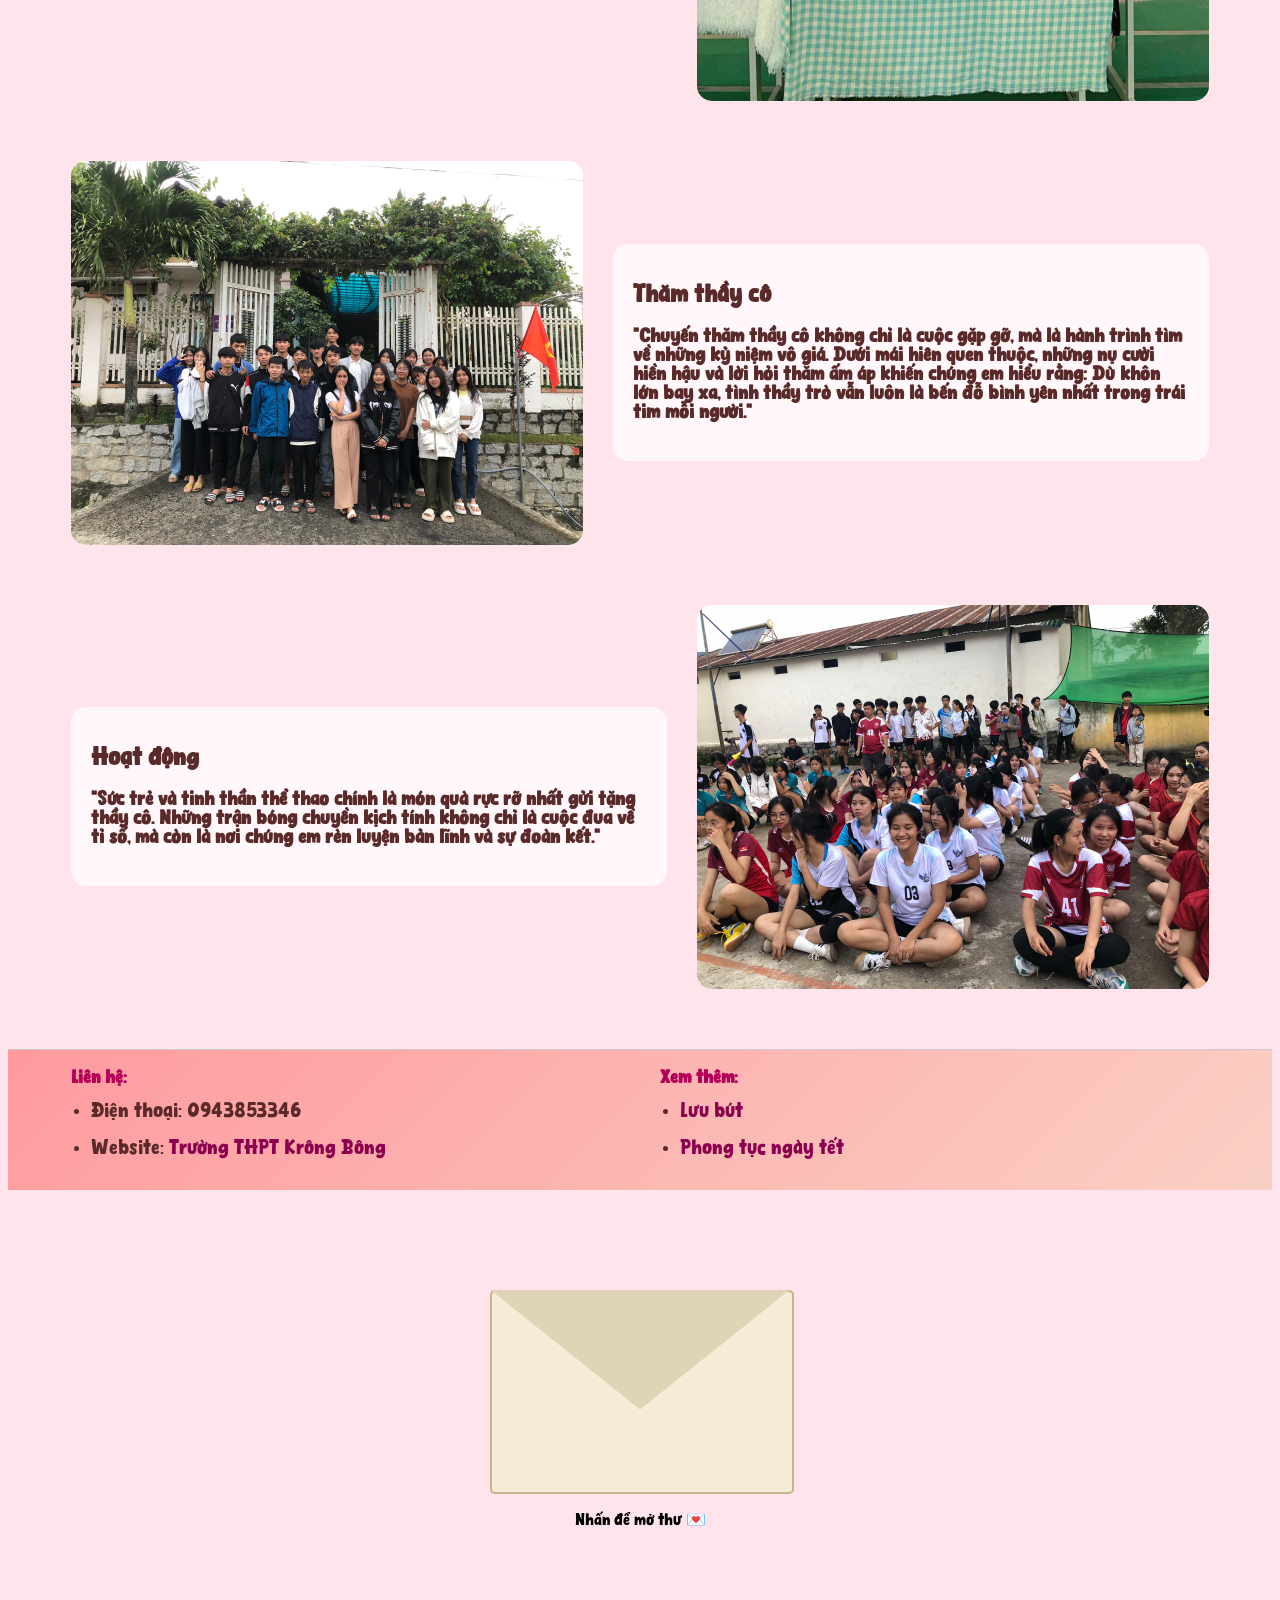
==== commit 526f264d: "20-11.html" ====
--- a/20-11.html
+++ b/20-11.html
@@ -402,7 +402,7 @@
     <div class="footer-left">
       <b>Liên hệ:</b>
       <ul>
-        <li>Điện thoại: 0123456789</li>
+        <li>Điện thoại: 0943853346</li>
         <li>
           Website: 
           <a href="https://c3krongbong.daklak.edu.vn/" class="link">
